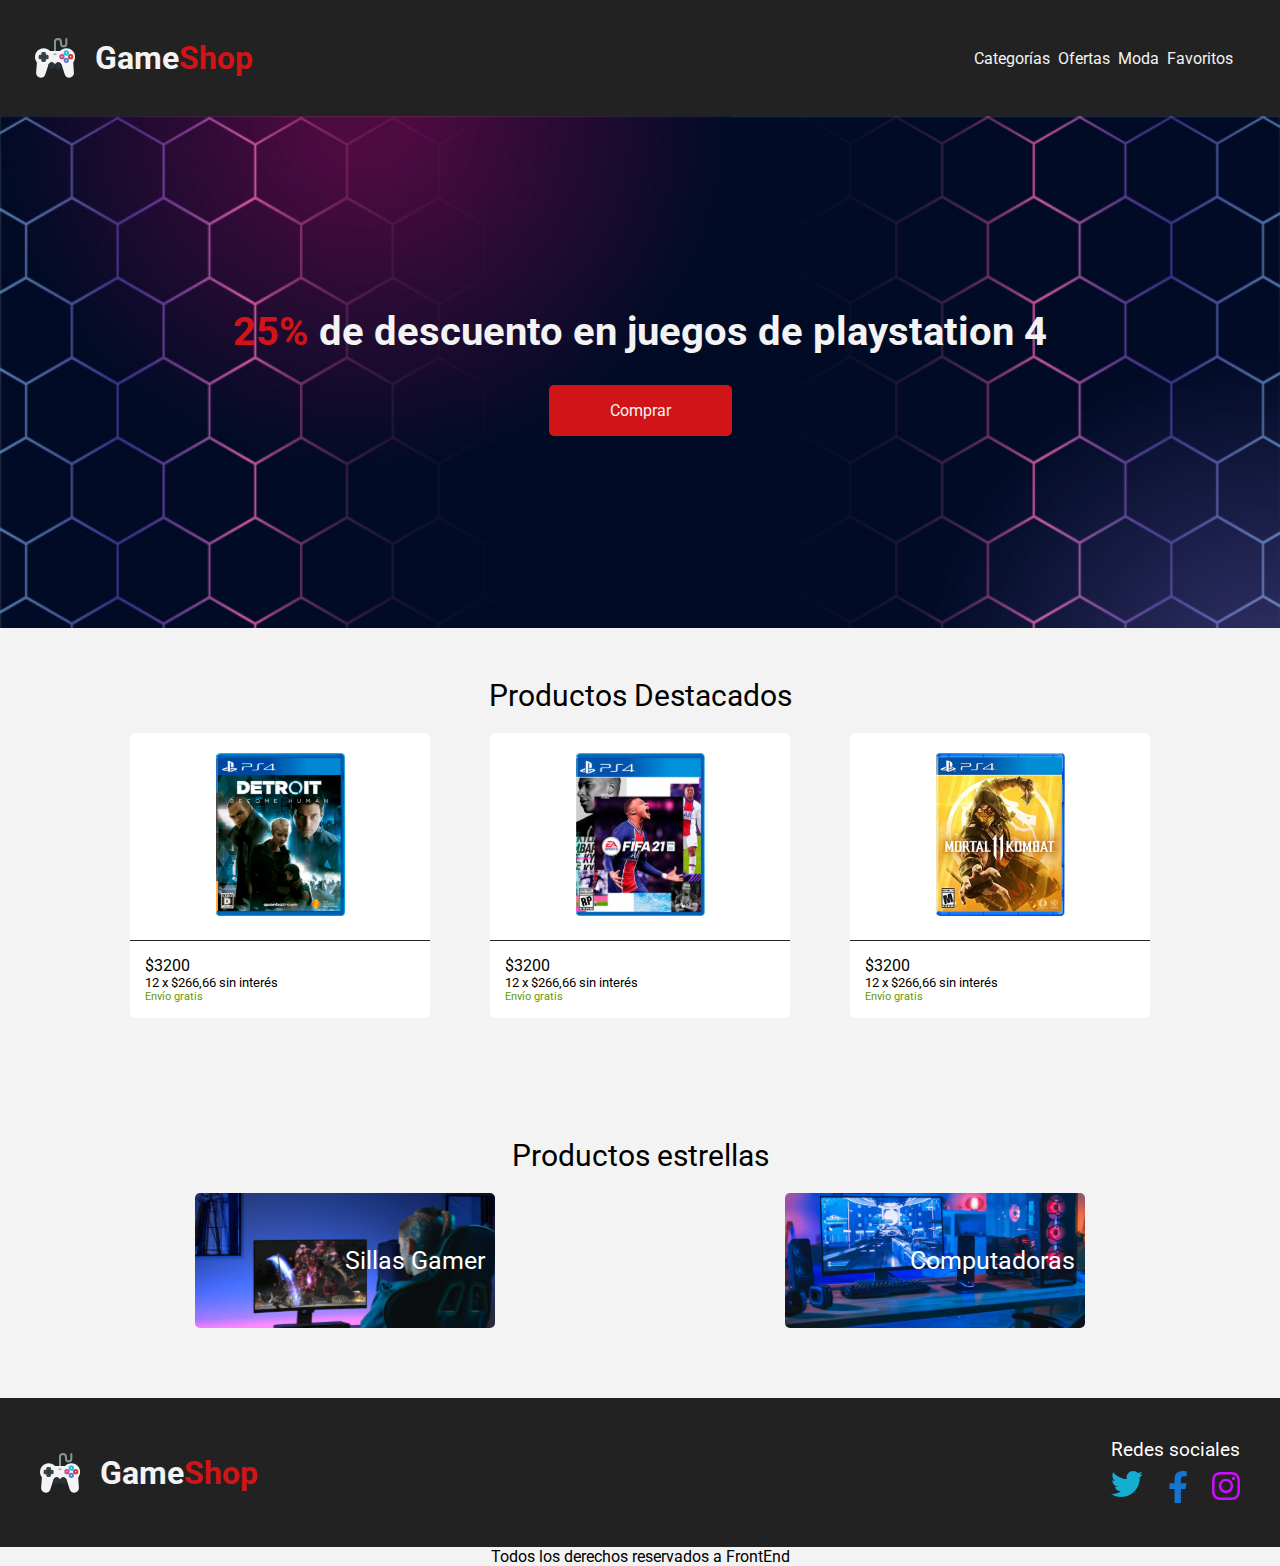
==== Simulacro/index.html @ e38ba326 "[ADD] Pagina GameShop" ====
<!DOCTYPE html>
<html lang="es">
  <head>
    <meta charset="UTF-8" />
    <meta http-equiv="X-UA-Compatible" content="IE=edge" />
    <meta name="viewport" content="width=device-width, initial-scale=1.0" />
    <title>GameShop</title>
    <link
      rel="stylesheet"
      href="https://cdnjs.cloudflare.com/ajax/libs/font-awesome/5.15.3/css/all.min.css"
      integrity="sha512-iBBXm8fW90+nuLcSKlbmrPcLa0OT92xO1BIsZ+ywDWZCvqsWgccV3gFoRBv0z+8dLJgyAHIhR35VZc2oM/gI1w=="
      crossorigin="anonymous"
    />
    <link rel="stylesheet" href="css/style.css" />
  </head>
  <body>
    <header>
      <div>
        <img src="img/logoJoystick.svg" alt="Logo" />
        <h1>Game<span>Shop</span></h1>
      </div>
      <i class="fas fa-bars kangrebur"></i>
      <nav>
        <ul type="none">
          <li><a href="#">Categorías</a></li>
          <li><a href="#">Ofertas</a></li>
          <li><a href="#">Moda</a></li>
          <li><a href="#">Favoritos</a></li>
          <li>
            <a href="#"><i class="fas fa-shopping-cart carrito"></i></a>
          </li>
        </ul>
      </nav>
    </header>

    <main>
      <section class="hero">
        <div>
          <h3><span>25%</span> de descuento en juegos de playstation 4</h3>
          <a href="#">Comprar</a>
        </div>
      </section>

      <section class="content">
        <h2>Productos Destacados</h2>
        <div class="container__card">
          <div class="card">
            <div class="card-img">
              <img src="img/ps4.svg" alt="Detroit" />
            </div>
            <div class="card-text">
              <h4>$3200</h4>
              <h5>12 x $266,66 sin interés</h5>
              <h6>Envío gratis</h6>
            </div>
          </div>

          <div class="card">
            <div class="card-img">
              <img src="img/ps42.svg" alt="Detroit" />
            </div>
            <div class="card-text">
              <h4>$3200</h4>
              <h5>12 x $266,66 sin interés</h5>
              <h6>Envío gratis</h6>
            </div>
          </div>

          <div class="card">
            <div class="card-img">
              <img src="img/ps43.svg" alt="Detroit" />
            </div>
            <div class="card-text">
              <h4>$3200</h4>
              <h5>12 x $266,66 sin interés</h5>
              <h6>Envío gratis</h6>
            </div>
          </div>
        </div>
      </section>

      <section class="content">
        <h2>Productos estrellas</h2>
        <div class="container__banner">
          <div class="banner sillas">
            <a href="#">Sillas Gamer</a>
          </div>

          <div class="banner computadoras">
            <a href="#">Computadoras</a>
          </div>
        </div>
      </section>
    </main>
    <footer>
      <div class="footer__top">
        <div class="footer__top1">
          <img src="img/logoJoystick.svg" alt="Logo" />
          <h4>Game<span>Shop</span></h4>
        </div>

        <div>
          <h4>Redes sociales</h4>
          <div class="footer__top2">
            <ul>
              <li>
                <a href="#"><img src="img/twitter.svg" alt="twitter" /></a>
              </li>
              <li>
                <a href="#"><img src="img/facebook.svg" alt="facebook" /></a>
              </li>
              <li>
                <a href="#"><img src="img/instagram.svg" alt="instagram" /></a>
              </li>
            </ul>
          </div>
        </div>
      </div>
      <div class="footer__bottom">
        <p>Todos los derechos reservados a FrontEnd</p>
      </div>
    </footer>
  </body>
</html>
---- Simulacro/css/style.css ----
@import url("https://fonts.googleapis.com/css2?family=Roboto:wght@400;700&display=swap");

:root {
  --primario: #222222;
  --colorSecundario: #d01418;
  --colorTercero: #f3f3f3;
}

* {
  box-sizing: border-box;
  margin: 0;
  padding: 0;
  font-family: "Roboto", sans-serif;
}

header {
  background-color: var(--primario);
  display: flex;
  align-items: center;
  justify-content: space-between;
  padding: 38px 35px;
}

header div {
  display: flex;
  align-items: center;
}

header div h1 {
  margin-left: 20px;
  color: var(--colorTercero);
}

header div h1 span {
  color: var(--colorSecundario);
}

.kangrebur {
  display: none;
}

header nav ul {
  display: flex;
  align-items: center;
}

header nav ul li a {
  padding: 0px 4px;
  color: var(--colorTercero);
  text-decoration: none;
}

.carrito {
  color: var(--colorSecundario);
  font-size: 24px;
}

.hero {
  height: 512px;
  background-image: url("../img/bg.jpg");
  background-size: cover;
  display: flex;
  justify-content: center;
  align-items: center;
}

.hero div {
  display: flex;
  flex-direction: column;
  align-items: center;
}

.hero div h3 {
  color: var(--colorTercero);
  font-size: 40px;
}

.hero div h3 span {
  color: var(--colorSecundario);
}

.hero div a {
  background-color: var(--colorSecundario);
  border-radius: 5px;
  color: var(--colorTercero);
  text-decoration: none;
  padding: 16px 61px;
  margin-top: 30px;
}

.hero div a:hover {
  background-color: var(--colorTercero);
  color: var(--colorSecundario);
  font-weight: bold;
}

section h2 {
  text-align: center;
  font-size: 30px;
  font-weight: normal;
}

.content {
  background-color: var(--colorTercero);
  padding: 50px;
}

section .container__card {
  padding: 20px;
  display: flex;
  justify-content: space-evenly;
}

.card {
  width: 300px;
  border-radius: 5px;
  background-color: white;
}

.card .card-img {
  width: 100%;
  padding: 20px 0px;
  text-align: center;
  border-bottom: 1px solid #222222;
}

.card .card-text {
  padding: 15px;
}

.card .card-text h4,
h5 {
  font-weight: normal;
}

.card .card-text h6 {
  color: #619D00;
  font-weight: normal;
}

.container__banner {
  display: flex;
  justify-content: space-around;
}

.banner {
  width: 300px;
  height: 135px;
  border-radius: 5px;
}

section div div a {
  width: 100%;
  height: 100%;
  display: flex;
  align-items: center;
  justify-content: flex-end;
  color: white;
  text-decoration: none;
  font-size: 25px;
  padding: 0px 10px;
}

.sillas {
  background-image: url(../img/banner2.svg);
  background-size: cover;
  background-repeat: no-repeat;
}

.computadoras {
  background-image: url(../img/banner.svg);
  background-size: cover;
  background-repeat: no-repeat;
}

section .container__banner {
  padding: 20px 0px;
}

.footer__top {
  display: flex;
  justify-content: space-between;
  background-color: var(--primario);
  padding: 40px 40px;
}

.footer__top1 {
  display: flex;
  justify-content: space-around;
  align-items: center;
}

.footer__bottom {
  background-color: var(--colorTercero);
  text-align: center;
}

.footer__top1 h4 {
  margin-left: 20px;
  color: var(--colorTercero);
  font-size: 2em;
  font-weight: bold;
}

.footer__top1 h4 span {
  color: var(--colorSecundario);
}

footer div h4 {
  color: white;
  font-weight: normal;
  font-size: 1.2em;
}

.footer__top2 ul {
  margin-top: 10px;
  list-style-type: none;
  display: flex;
  justify-content: space-between;
}

@media screen AND (max-width: 480px) {
  nav {
    display: none;
  }

  .kangrebur {
    display: block;
    color: var(--colorTercero);
    font-size: 27px;
  }

  .hero div h3 {
    text-align: center;
  }

  section .container__card {
    flex-wrap: wrap;
  }

  .card {
    margin: 10px 0px;
  }

  .container__banner {
    flex-wrap: wrap;
  }

  .banner {
    margin: 10px 0px;
  }

  .footer__top {
    flex-direction: column;
    text-align: center
  }

  .footer__top1 {
    padding-bottom: 30px;
    justify-content: center;
  }

  .footer__top2 ul {
    justify-content: space-around;
  }
}
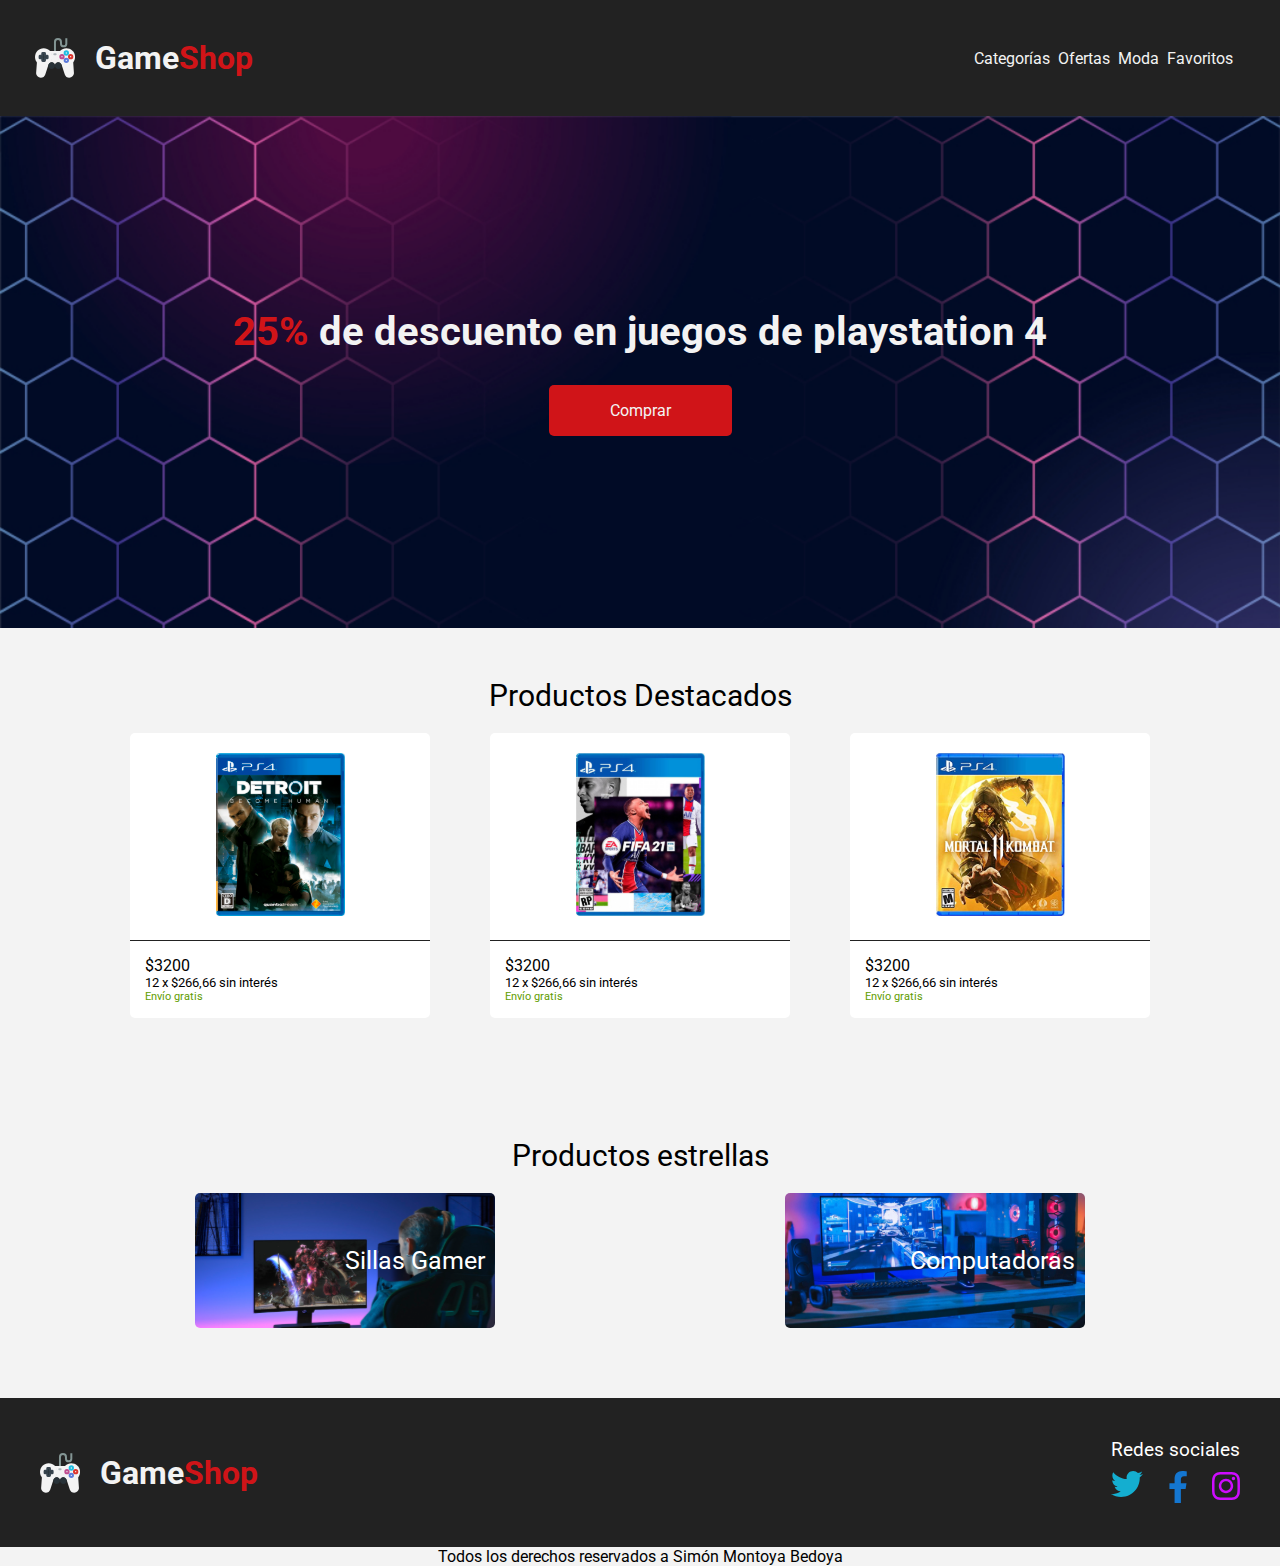
==== commit 0ec2efc4: "[FIX] Cambiar parrafo en footer" ====
--- a/Simulacro/index.html
+++ b/Simulacro/index.html
@@ -117,7 +117,7 @@
         </div>
       </div>
       <div class="footer__bottom">
-        <p>Todos los derechos reservados a FrontEnd</p>
+        <p>Todos los derechos reservados a Simón Montoya Bedoya</p>
       </div>
     </footer>
   </body>
